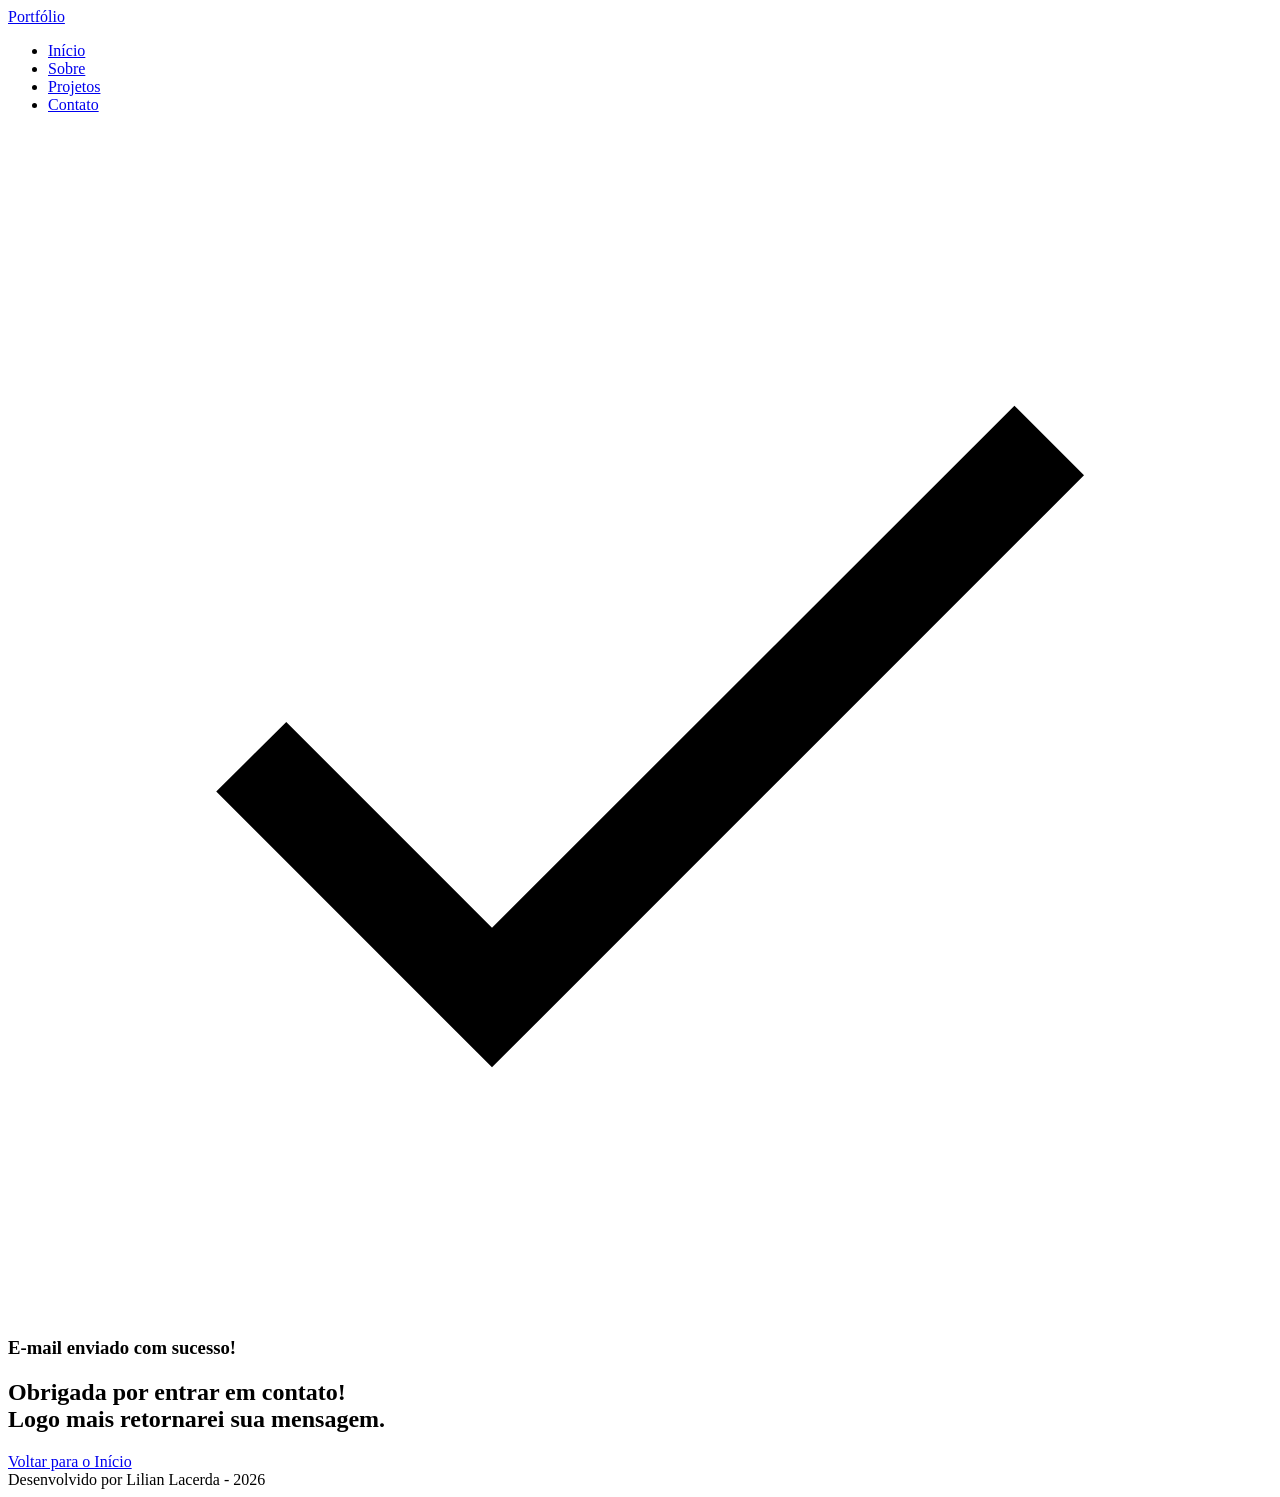
==== success.html @ 9c82cf62 "criação da página de sucesso" ====
<!DOCTYPE html>
<html lang="pt-br">
<head>
  <meta charset="UTF-8">
  <meta name="viewport" content="width=device-width, initial-scale=1.0">

  <meta name="Lilian Lacerda" content="Generation Brasil">
    <meta 
        name="description"
        content="Portfólio da Generation Brasil, 
                desenvolvedora Full Stack especializada em criar experiências 
                digitais incríveis. Conheça meus projetos e entre em contato."
    >
    <meta name="robots" content="index, follow">

    <link rel="icon" type="image/svg+xml" href="./assets/img/favicon.svg">

    <title>Portfólio Generation Brasil</title>
</head>
<body>

  <!-- Cabeçalho da Página (header) -->
  <header>
    <div class="menu_content">
      <a href="index.html" id="titulo">Portfólio</a>

      <nav>
        <ul class="menu-list">
          <li><a href="index.html#hero">Início</a></li>
          <li><a href="index.html#about">Sobre</a></li>
          <li><a href="index.html#projects">Projetos</a></li>
          <li><a href="index.html#contact">Contato</a></li>
        </ul>
      </nav>
    </div>
  </header>

    <!-- Seção Principal da Página (main) -->
    <main>

      <!-- Mensagem de Sucesso -->
      <section class="success-container">
        <article class="success-content">

          <figure class="success-icon">
            <img src="./assets/img/success.svg" alt="Ilustração de sucesso" class="float-animation">
          </figure>

          <h1>E-mail enviado com sucesso!</h1>
          <h2>Obrigada por entrar em contato! <br>Logo mais retornarei sua mensagem. </h2>

          <a class="botao" href="index.html">Voltar para o Início</a>

        </article>
      </section>
        
    </main>

  <!-- Rodapé da Página (footer) -->
  <footer>
    Desenvolvido por Lilian Lacerda - 2026
  </footer>
  
</body>
</html>
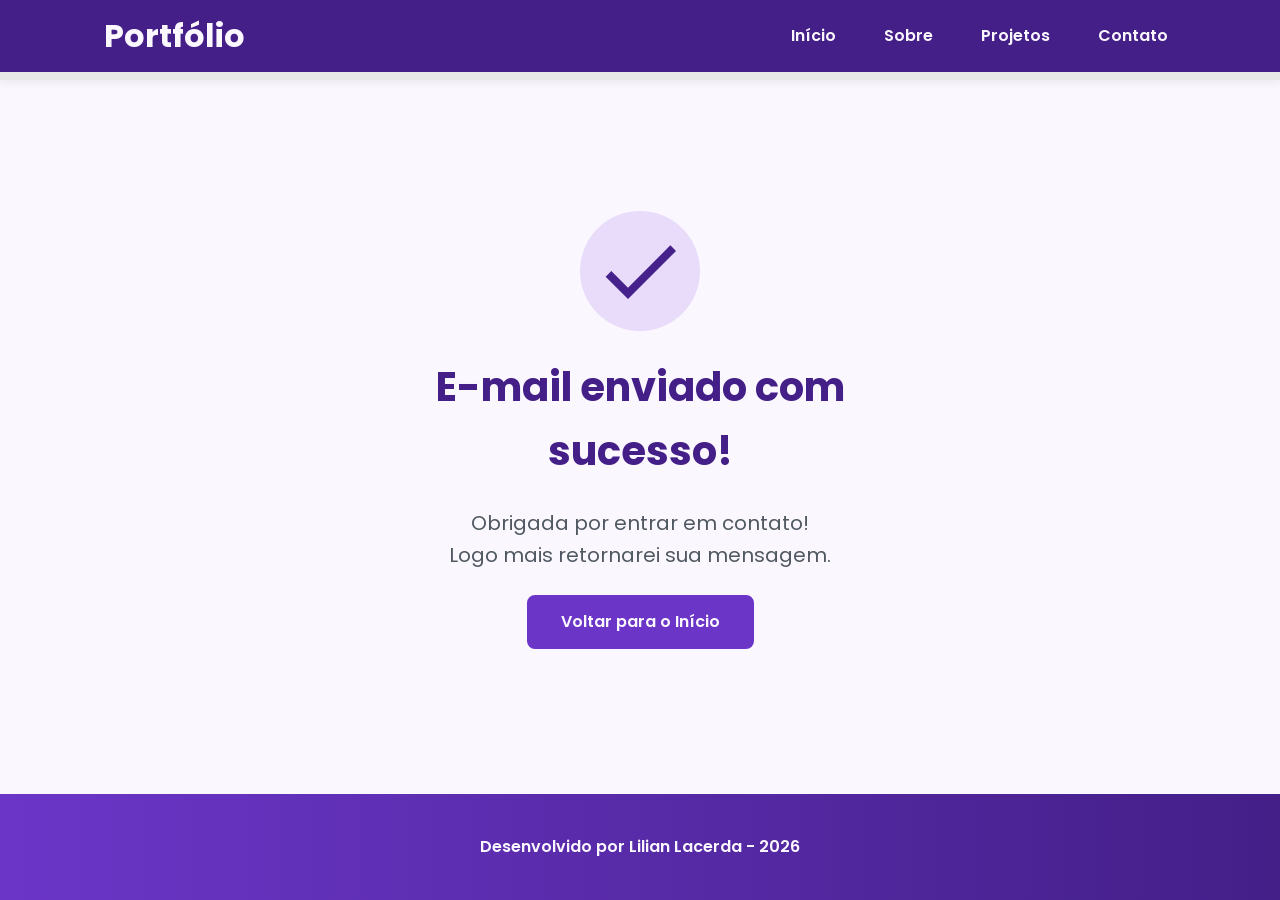
==== commit 32311179: "estilização da pagina success" ====
--- a/success.html
+++ b/success.html
@@ -1,65 +1,78 @@
-<!DOCTYPE html>
+<!doctype html>
 <html lang="pt-br">
-<head>
-  <meta charset="UTF-8">
-  <meta name="viewport" content="width=device-width, initial-scale=1.0">
+  <head>
+    <!-- Fontes do Google -->
+    <link rel="preconnect" href="https://fonts.googleapis.com" />
+    <link rel="preconnect" href="https://fonts.gstatic.com" crossorigin />
 
-  <meta name="Lilian Lacerda" content="Generation Brasil">
-    <meta 
-        name="description"
-        content="Portfólio da Generation Brasil, 
+    <!-- Fonte do Google - Poppins -->
+    <link
+      href="https://fonts.googleapis.com/css2?family=Poppins&display=swap"
+      rel="stylesheet"
+    />
+    <meta charset="UTF-8" />
+    <meta name="viewport" content="width=device-width, initial-scale=1.0" />
+
+    <meta name="Lilian Lacerda" content="Generation Brasil" />
+    <meta
+      name="description"
+      content="Portfólio da Generation Brasil, 
                 desenvolvedora Full Stack especializada em criar experiências 
                 digitais incríveis. Conheça meus projetos e entre em contato."
-    >
-    <meta name="robots" content="index, follow">
+    />
+    <meta name="robots" content="index, follow" />
 
-    <link rel="icon" type="image/svg+xml" href="./assets/img/favicon.svg">
+    <link rel="icon" type="image/svg+xml" href="./assets/img/favicon.svg" />
+
+    <!-- Link para a Folha de estilo da página - CSS -->
+    <link rel="stylesheet" href="./css/style.css" />
 
     <title>Portfólio Generation Brasil</title>
-</head>
-<body>
+  </head>
+  <body>
+    <!-- Cabeçalho da Página (header) -->
+    <header>
+      <div class="menu-content">
+        <!-- TÍTULO -->
+        <a href="index.html" id="titulo">Portfólio</a>
 
-  <!-- Cabeçalho da Página (header) -->
-  <header>
-    <div class="menu_content">
-      <a href="index.html" id="titulo">Portfólio</a>
-
-      <nav>
-        <ul class="menu-list">
-          <li><a href="index.html#hero">Início</a></li>
-          <li><a href="index.html#about">Sobre</a></li>
-          <li><a href="index.html#projects">Projetos</a></li>
-          <li><a href="index.html#contact">Contato</a></li>
-        </ul>
-      </nav>
-    </div>
-  </header>
+        <!-- MENU -->
+        <nav>
+          <ul class="menu-list">
+            <li><a href="#hero">Início</a></li>
+            <li><a href="#about">Sobre</a></li>
+            <li><a href="#projects">Projetos</a></li>
+            <li><a href="#contact">Contato</a></li>
+          </ul>
+        </nav>
+      </div>
+    </header>
 
     <!-- Seção Principal da Página (main) -->
     <main>
-
       <!-- Mensagem de Sucesso -->
       <section class="success-container">
         <article class="success-content">
-
           <figure class="success-icon">
-            <img src="./assets/img/success.svg" alt="Ilustração de sucesso" class="float-animation">
+            <img
+              src="./assets/img/success.svg"
+              alt="Ilustração de sucesso"
+              class="float-animation"
+            />
           </figure>
 
           <h1>E-mail enviado com sucesso!</h1>
-          <h2>Obrigada por entrar em contato! <br>Logo mais retornarei sua mensagem. </h2>
+          <h2>
+            Obrigada por entrar em contato! <br />Logo mais retornarei sua
+            mensagem.
+          </h2>
 
           <a class="botao" href="index.html">Voltar para o Início</a>
-
         </article>
       </section>
-        
     </main>
 
-  <!-- Rodapé da Página (footer) -->
-  <footer>
-    Desenvolvido por Lilian Lacerda - 2026
-  </footer>
-  
-</body>
+    <!-- Rodapé da Página (footer) -->
+    <footer>Desenvolvido por Lilian Lacerda - 2026</footer>
+  </body>
 </html>
--- a/css/style.css
+++ b/css/style.css
@@ -0,0 +1,598 @@
+* {
+    margin: 0;
+    padding: 0;
+    box-sizing: border-box;
+    font-family: 'Poppins', sans-serif;
+    font-weight: 400;
+    text-decoration: none;
+    outline: none;
+}
+
+:root {
+    /* Paleta de Cores - Purple */
+    --purple-50: #f4eaff;
+    --purple-100: #e9dcfa;
+    --purple-200: #cdb3f0;
+    --purple-300: #b186e5;
+    --purple-400: #9460db;
+    --purple-500: #6b36c8;
+    --purple-600: #5b2ca0;
+    --purple-700: #4c2177;
+    --purple-800: #441f88;
+    --purple-900: #2a0e4d;
+
+    /* Cores Neutras */
+    --gray-200: #e8e8e8;
+    --gray-400: #505861;
+    --black: #171717;
+    --white: #FAF7FF;
+
+    /* Cores de Estado */
+    --error: #e63946;
+
+    /* Sombras */
+    --shadow-sm: 0 0.25rem 0.5rem rgba(0, 0, 0, 0.05);
+    --shadow-md: 0 0.25rem 0.75rem rgba(107, 54, 200, 0.3);
+    --shadow-lg: 0 0.5rem 1.5rem rgba(107, 54, 200, 0.2);
+
+    /* Espaçamentos */
+    --spacing-xs: 0.5rem;
+    --spacing-sm: 1rem;
+    --spacing-md: 1.5rem;
+    --spacing-lg: 2rem;
+    --spacing-xl: 3rem;
+    --spacing-2xl: 4rem;
+
+    /* Tamanhos de Fonte */
+    --text-sm: 0.75rem;
+    --text-base: 1rem;
+    --text-lg: 1.25rem;
+    --text-xl: 1.5rem;
+    --text-2xl: 2rem;
+    --text-3xl: 2.5rem;
+
+    /* Border Radius */
+    --radius-sm: 0.25rem;
+    --radius-md: 0.5rem;
+    --radius-lg: 1rem;
+    --radius-xl: 2rem;
+    --radius-full: 50%;
+
+    /* Animação Padrão */
+    --transition-default: all 0.3s ease;
+}
+
+html {
+    scroll-behavior: smooth;
+}
+
+body {
+    display: flex;
+    flex-direction: column;
+    min-height: 100vh;
+    background-color: var(--white);
+    line-height: 1.6;
+    color: var(--black);
+}
+
+main {
+    flex: 1;
+}
+
+.section-container {
+    max-width: 70rem;
+    margin: 0 auto;
+    padding: var(--spacing-xl) var(--spacing-md);
+    scroll-margin-top: 6rem;
+}
+
+.buttons-container {
+    display: flex;
+    gap: var(--spacing-sm);
+}
+
+.botao,
+.botao-outline {
+    display: inline-block;
+    padding: 0.75rem 2rem;
+    border: 0.15rem solid transparent;
+    border-radius: var(--radius-md);
+    font-size: var(--text-base);
+    font-weight: 600;
+    text-align: center;
+    cursor: pointer;
+    transition: var(--transition-default);
+}
+
+/* Botão preenchido (primário) */
+.botao {
+    border-color: var(--purple-500);
+    background-color: var(--purple-500);
+    color: var(--white);
+}
+
+.botao:hover {
+    border-color: var(--purple-800);
+    background-color: var(--purple-800);
+    box-shadow: var(--shadow-md);
+    transform: translateY(-0.25rem);
+}
+
+/* Botão outline (secundário) */
+.botao-outline {
+    border-color: var(--purple-500);
+    background-color: transparent;
+    color: var(--purple-500);
+}
+
+.botao-outline:hover {
+    border-color: var(--purple-500);
+    background-color: var(--purple-500);
+    color: var(--white);
+    transform: translateY(-0.25rem);
+}
+
+/* Modificador para botões pequenos (usado em projetos) */
+.botao.botao-sm,
+.botao-outline.botao-sm {
+    min-width: 6rem;
+    padding: 0.25rem var(--spacing-sm);
+    border-width: 0.125rem;
+    border-radius: 0.25rem;
+    font-size: var(--text-sm);
+}
+
+header {
+    position: sticky;
+    top: 0;
+    z-index: 1000;
+    width: 100%;
+    height: 5rem;
+    border-bottom: var(--spacing-xs) solid var(--gray-200);
+    background-color: var(--purple-800);
+    box-shadow: var(--shadow-sm);
+}
+
+header a {
+    font-weight: 600;
+    color: var(--white);
+    transition: color 0.3s ease;
+}
+
+header a:hover {
+    color: var(--purple-100);
+}
+
+#titulo {
+    font-size: var(--text-2xl);
+    font-weight: 700;
+}
+
+.menu-content {
+    display: flex;
+    justify-content: space-between;
+    align-items: center;
+    max-width: 70rem;
+    height: 100%;
+    margin: 0 auto;
+    padding: 0 var(--spacing-md);
+}
+
+.menu-list {
+    display: flex;
+    gap: var(--spacing-lg);
+    list-style: none;
+}
+
+.menu-list a {
+    padding: var(--spacing-xs);
+}
+
+.hero-container {
+    display: flex;
+    align-items: center;
+    gap: var(--spacing-2xl);
+    min-height: calc(100vh - 5rem);
+}
+
+.hero-content {
+    display: flex;
+    flex: 1;
+    flex-direction: column;
+    gap: var(--spacing-md);
+}
+
+.hero-content span {
+    font-size: var(--text-xl);
+    font-weight: 700;
+}
+
+.hero-content h1 {
+    font-size: var(--text-3xl);
+    font-weight: 700;
+}
+
+.hero-content p,
+.about-content p,
+.contact-info p {
+    font-size: var(--text-lg);
+    color: var(--gray-400);
+}
+
+.hero-image {
+    display: flex;
+    flex: 1;
+    justify-content: center;
+}
+
+.hero-image img {
+    width: 100%;
+    max-width: 100%;
+    border-radius: var(--radius-xl);
+}
+
+/* Animação flutuante */
+@keyframes float {
+    0%,
+    100% {
+        transform: translateY(0);
+    }
+
+    50% {
+        transform: translateY(-1.25rem);
+    }
+}
+
+.float-animation {
+    animation: float 3s ease-in-out infinite;
+}
+
+.about-container {
+    display: flex;
+    align-items: center;
+    gap: var(--spacing-2xl);
+    margin: var(--spacing-2xl) auto;
+    border-radius: var(--radius-lg);
+    background-color: var(--gray-200);
+}
+
+.about-image {
+    flex: 0 0 17.5rem;
+}
+
+.about-image img {
+    width: 100%;
+    border: 0.35rem solid var(--purple-500);
+    border-radius: var(--radius-full);
+    box-shadow: var(--shadow-lg);
+}
+
+.about-content h2,
+.projects-container h2,
+.contact-info h2 {
+    margin-bottom: var(--spacing-md);
+    font-size: var(--text-3xl);
+    font-weight: 700;
+    color: var(--purple-800);
+}
+
+.about-content p {
+    margin-bottom: var(--spacing-sm);
+    text-align: justify;
+}
+
+.about-buttons-data {
+    display: flex;
+    justify-content: space-between;
+    align-items: center;
+    gap: var(--spacing-lg);
+    margin-top: var(--spacing-lg);
+}
+
+.about-buttons-data .botao {
+    margin-right: auto;
+}
+
+.data-container {
+    display: flex;
+    gap: var(--spacing-lg);
+    margin-top: 0;
+}
+
+.data-item {
+    display: flex;
+    flex-direction: column;
+    align-items: center;
+}
+
+.data-number {
+    font-size: var(--text-xl);
+    font-weight: 700;
+    text-align: center;
+    color: var(--purple-500);
+}
+
+.data-label {
+    font-size: var(--text-base);
+    text-align: center;
+    color: var(--gray-400);
+}
+
+.projects-container {
+    scroll-margin-top: 3rem;
+    margin: var(--spacing-2xl) auto;
+    text-align: center;
+}
+
+.projects-swiper {
+    position: relative;
+    width: 100%;
+    padding: var(--spacing-sm) var(--spacing-xl) var(--spacing-xl);
+    overflow: hidden;
+}
+
+.project-card {
+    display: flex;
+    flex-direction: column;
+    width: 100%;
+    height: 100%;
+    border: 0.15rem solid var(--gray-200);
+    border-radius: var(--radius-lg);
+    background-color: var(--white);
+    box-shadow: var(--shadow-sm);
+    overflow: hidden;
+    transition: var(--transition-default);
+}
+
+.project-card:hover {
+    box-shadow: var(--shadow-lg);
+}
+
+.project-image {
+    display: flex;
+    align-items: center;
+    justify-content: center;
+    width: 100%;
+    height: 10rem;
+    background: linear-gradient(135deg, var(--purple-50) 0%, var(--purple-100) 100%);
+}
+
+.project-image img {
+    width: 75%;
+    height: 75%;
+    max-width: 7rem;
+    max-height: 7rem;
+    object-fit: contain;
+    transition: transform 0.3s ease;
+}
+
+.project-content {
+    display: flex;
+    flex: 1;
+    flex-direction: column;
+    padding: var(--spacing-md);
+    text-align: left;
+}
+
+.project-content h3 {
+    margin-bottom: 0.75rem;
+    font-size: var(--text-lg);
+    font-weight: 700;
+}
+
+.project-content p {
+    flex: 1;
+    margin-bottom: var(--spacing-sm);
+    font-size: var(--text-base); 
+    color: var(--gray-400);
+}
+
+.project-tags {
+    display: flex;
+    flex-wrap: wrap;
+    gap: var(--spacing-xs);
+}
+
+.tag {
+    padding: 0.375rem 0.75rem;
+    border-radius: var(--radius-sm);
+    background-color: var(--purple-100);
+    font-size: var(--text-sm);
+    font-weight: 600;
+    color: var(--purple-800);
+}
+
+.project-buttons {
+    display: flex;
+    justify-content: center;
+    align-items: center;
+    gap: 0.75rem;
+    margin-top: var(--spacing-sm);
+}
+
+.swiper-wrapper {
+    align-items: stretch;
+}
+
+.swiper-slide {
+    display: flex;
+    height: auto;
+}
+
+/* Botões do Swiper (navegação) */
+.swiper-button-next,
+.swiper-button-prev {
+    width: 3rem;
+    height: 3rem;
+}
+
+.swiper-button-next:after,
+.swiper-button-prev:after {
+    font-size: var(--text-lg);
+    color: var(--purple-500);
+}
+
+.swiper-button-next:hover:after,
+.swiper-button-prev:hover:after {
+    color: var(--purple-800);
+}
+
+/* Indicadores de paginação */
+.swiper-pagination-bullet {
+    width: 0.75rem;
+    height: 0.75rem;
+    background-color: var(--gray-200);
+    opacity: 1;
+}
+
+.swiper-pagination-bullet-active {
+    width: var(--spacing-lg);
+    border-radius: var(--radius-sm);
+    background-color: var(--purple-500);
+}
+
+.contact-container {
+    display: grid;
+    grid-template-columns: 1fr 1fr;
+    gap: var(--spacing-2xl);
+}
+
+.contact-info h2 {
+    margin-bottom: var(--spacing-md);
+}
+
+.contact-info p {
+    margin-bottom: var(--spacing-lg);
+}
+
+.social-container {
+    display: flex;
+    justify-content: center;
+    gap: var(--spacing-xl);
+}
+
+.social-icon {
+    width: 5rem;
+    height: 5rem;
+    padding: 0.75rem;
+    border-radius: var(--radius-md);
+    transition: var(--transition-default);
+}
+
+.social-icon img {
+    width: 100%;
+    filter: brightness(0) saturate(100%);
+    transition: filter 0.3s ease;
+}
+
+.social-icon:hover img {
+    filter: brightness(0) 
+            saturate(100%) 
+            invert(42%) 
+            sepia(93%) 
+            saturate(1352%) 
+            hue-rotate(243deg) 
+            brightness(79%) 
+            contrast(91%);
+}
+
+/* Formulário */
+form {
+    display: flex;
+    flex-direction: column;
+    gap: 0.75rem;
+}
+
+form label {
+    font-size: var(--text-base);
+    font-weight: 600;
+}
+
+form input,
+form textarea {
+    width: 100%;
+    padding: 0.5rem var(--spacing-sm);
+    border: 0.25rem solid var(--gray-200);
+    border-radius: var(--radius-md);
+    font-family: inherit;
+    font-size: var(--text-base);
+    transition: border-color 0.3s ease;
+}
+
+form input:focus,
+form textarea:focus {
+    border-color: var(--purple-500);
+    outline: none;
+}
+
+form textarea {
+    min-height: 5rem;
+    resize: none;
+}
+
+form span {
+    margin-top: -0.75rem;
+    font-size: var(--text-sm);
+    color: var(--error);
+}
+
+footer {
+    padding: 2.5rem;
+    background: linear-gradient(to right, var(--purple-500), var(--purple-800));
+    font-weight: 600;
+    text-align: center;
+    color: var(--white);
+}
+
+.success-container {
+    display: flex;
+    flex-direction: column;
+    justify-content: center;
+    align-items: center;
+    width: 100%;
+    min-height: calc(100vh - 12.5rem);
+    padding: var(--spacing-xl) var(--spacing-md);
+}
+
+.success-content {
+    display: flex;
+    flex-direction: column;
+    align-items: center;
+    gap: var(--spacing-md);
+    max-width: 37.5rem;
+    text-align: center;
+}
+
+.success-content h1 {
+    font-size: var(--text-3xl);
+    font-weight: 700;
+    color: var(--purple-800);
+}
+
+.success-content h2 {
+    font-size: var(--text-lg);
+    color: var(--gray-400);
+}
+
+.success-icon {
+    display: flex;
+    align-items: center;
+    justify-content: center;
+    width: 7.5rem;
+    height: 7.5rem;
+    border-radius: var(--radius-full);
+    background-color: var(--purple-100);
+}
+
+.success-icon img {
+    width: 6rem;
+    height: 6rem;
+    filter: brightness(0) 
+            saturate(100%) 
+            invert(11%) 
+            sepia(69%) 
+            saturate(3759%) 
+            hue-rotate(256deg) 
+            brightness(101%) 
+            contrast(96%);
+}
